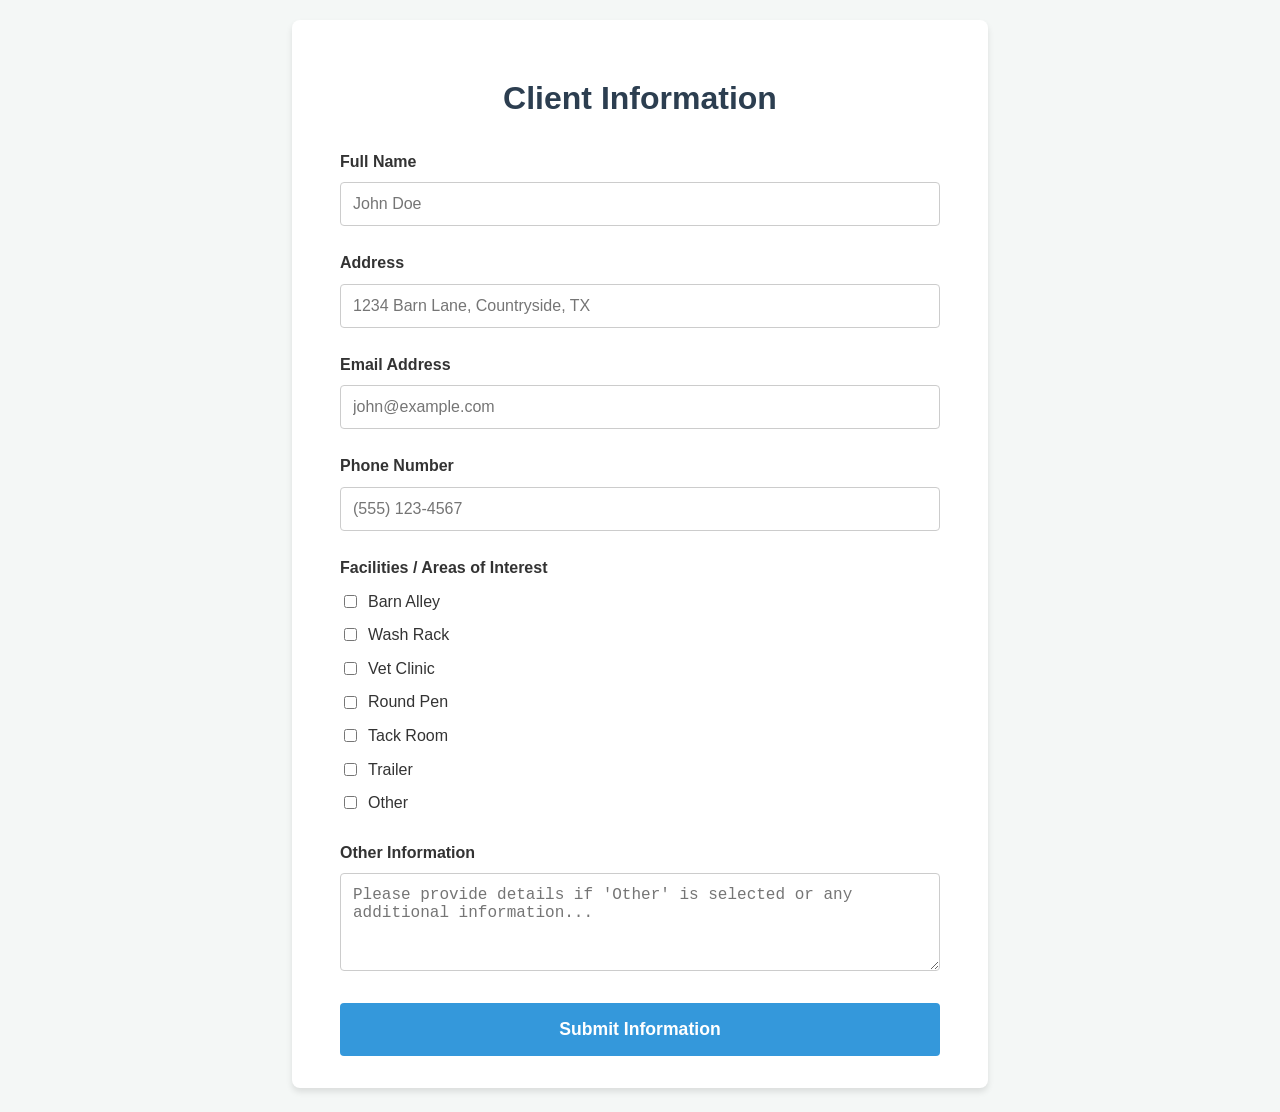
==== index.html @ 36c503e8 "Design Client Landing Page for Information Capture with Checkboxes and Additional Field (6959571d794" ====
<!DOCTYPE html>
<html lang="en">
<head>
    <meta charset="UTF-8">
    <meta name="viewport" content="width=device-width, initial-scale=1.0">
    <title>Client Information Capture</title>
    <link rel="stylesheet" href="style.css">
</head>
<body>
    <div class="container">
        <h1>Client Information</h1>
        <form name="client-info" method="POST" data-netlify="true" netlify-honeypot="bot-field">
            <!-- Hidden honeypot field for spam protection -->
            <p class="hidden">
                <label>Don’t fill this out if you’re human: <input name="bot-field" /></label>
            </p>

            <div class="form-group">
                <label for="name">Full Name</label>
                <input type="text" id="name" name="name" required placeholder="John Doe">
            </div>

            <div class="form-group">
                <label for="address">Address</label>
                <input type="text" id="address" name="address" required placeholder="1234 Barn Lane, Countryside, TX">
            </div>

            <div class="form-group">
                <label for="email">Email Address</label>
                <input type="email" id="email" name="email" required placeholder="john@example.com">
            </div>

            <div class="form-group">
                <label for="phone">Phone Number</label>
                <input type="tel" id="phone" name="phone" required placeholder="(555) 123-4567">
            </div>

            <div class="form-group">
                <label>Facilities / Areas of Interest</label>
                <div class="checkbox-group">
                    <div class="checkbox-item">
                        <input type="checkbox" id="barn-alley" name="facilities" value="Barn Alley">
                        <label for="barn-alley">Barn Alley</label>
                    </div>
                    <div class="checkbox-item">
                        <input type="checkbox" id="wash-rack" name="facilities" value="Wash Rack">
                        <label for="wash-rack">Wash Rack</label>
                    </div>
                    <div class="checkbox-item">
                        <input type="checkbox" id="vet-clinic" name="facilities" value="Vet Clinic">
                        <label for="vet-clinic">Vet Clinic</label>
                    </div>
                    <div class="checkbox-item">
                        <input type="checkbox" id="round-pen" name="facilities" value="Round Pen">
                        <label for="round-pen">Round Pen</label>
                    </div>
                    <div class="checkbox-item">
                        <input type="checkbox" id="tack-room" name="facilities" value="Tack Room">
                        <label for="tack-room">Tack Room</label>
                    </div>
                    <div class="checkbox-item">
                        <input type="checkbox" id="trailer" name="facilities" value="Trailer">
                        <label for="trailer">Trailer</label>
                    </div>
                    <div class="checkbox-item">
                        <input type="checkbox" id="other" name="facilities" value="Other">
                        <label for="other">Other</label>
                    </div>
                </div>
            </div>

            <div class="form-group">
                <label for="other-info">Other Information</label>
                <textarea id="other-info" name="other-info" rows="4" placeholder="Please provide details if 'Other' is selected or any additional information..."></textarea>
            </div>

            <button type="submit">Submit Information</button>
        </form>
    </div>
</body>
</html>
---- style.css ----
body {
    font-family: 'Segoe UI', Tahoma, Geneva, Verdana, sans-serif;
    line-height: 1.6;
    color: #333;
    background-color: #f4f7f6;
    margin: 0;
    padding: 0;
    display: flex;
    justify-content: center;
    align-items: center;
    min-height: 100vh;
}

.container {
    background: #fff;
    padding: 2rem 3rem;
    border-radius: 8px;
    box-shadow: 0 4px 6px rgba(0, 0, 0, 0.1);
    width: 100%;
    max-width: 600px;
    margin: 20px;
}

h1 {
    text-align: center;
    color: #2c3e50;
    margin-bottom: 1.5rem;
}

.form-group {
    margin-bottom: 1.5rem;
}

label {
    display: block;
    margin-bottom: 0.5rem;
    font-weight: 600;
}

input[type="text"],
input[type="email"],
input[type="tel"],
textarea {
    width: 100%;
    padding: 0.75rem;
    border: 1px solid #ccc;
    border-radius: 4px;
    font-size: 1rem;
    box-sizing: border-box; /* Ensures padding doesn't affect width */
}

input[type="text"]:focus,
input[type="email"]:focus,
input[type="tel"]:focus,
textarea:focus {
    border-color: #3498db;
    outline: none;
    box-shadow: 0 0 0 2px rgba(52, 152, 219, 0.2);
}

.checkbox-group {
    display: flex;
    flex-direction: column;
    gap: 0.5rem;
}

.checkbox-item {
    display: flex;
    align-items: center;
    gap: 0.5rem;
}

.checkbox-item input[type="checkbox"] {
    width: auto;
    cursor: pointer;
}

.checkbox-item label {
    margin-bottom: 0;
    font-weight: normal;
    cursor: pointer;
}

button {
    display: block;
    width: 100%;
    padding: 1rem;
    background-color: #3498db;
    color: #fff;
    border: none;
    border-radius: 4px;
    font-size: 1.1rem;
    font-weight: bold;
    cursor: pointer;
    transition: background-color 0.3s ease;
}

button:hover {
    background-color: #2980b9;
}

.hidden {
    display: none;
}
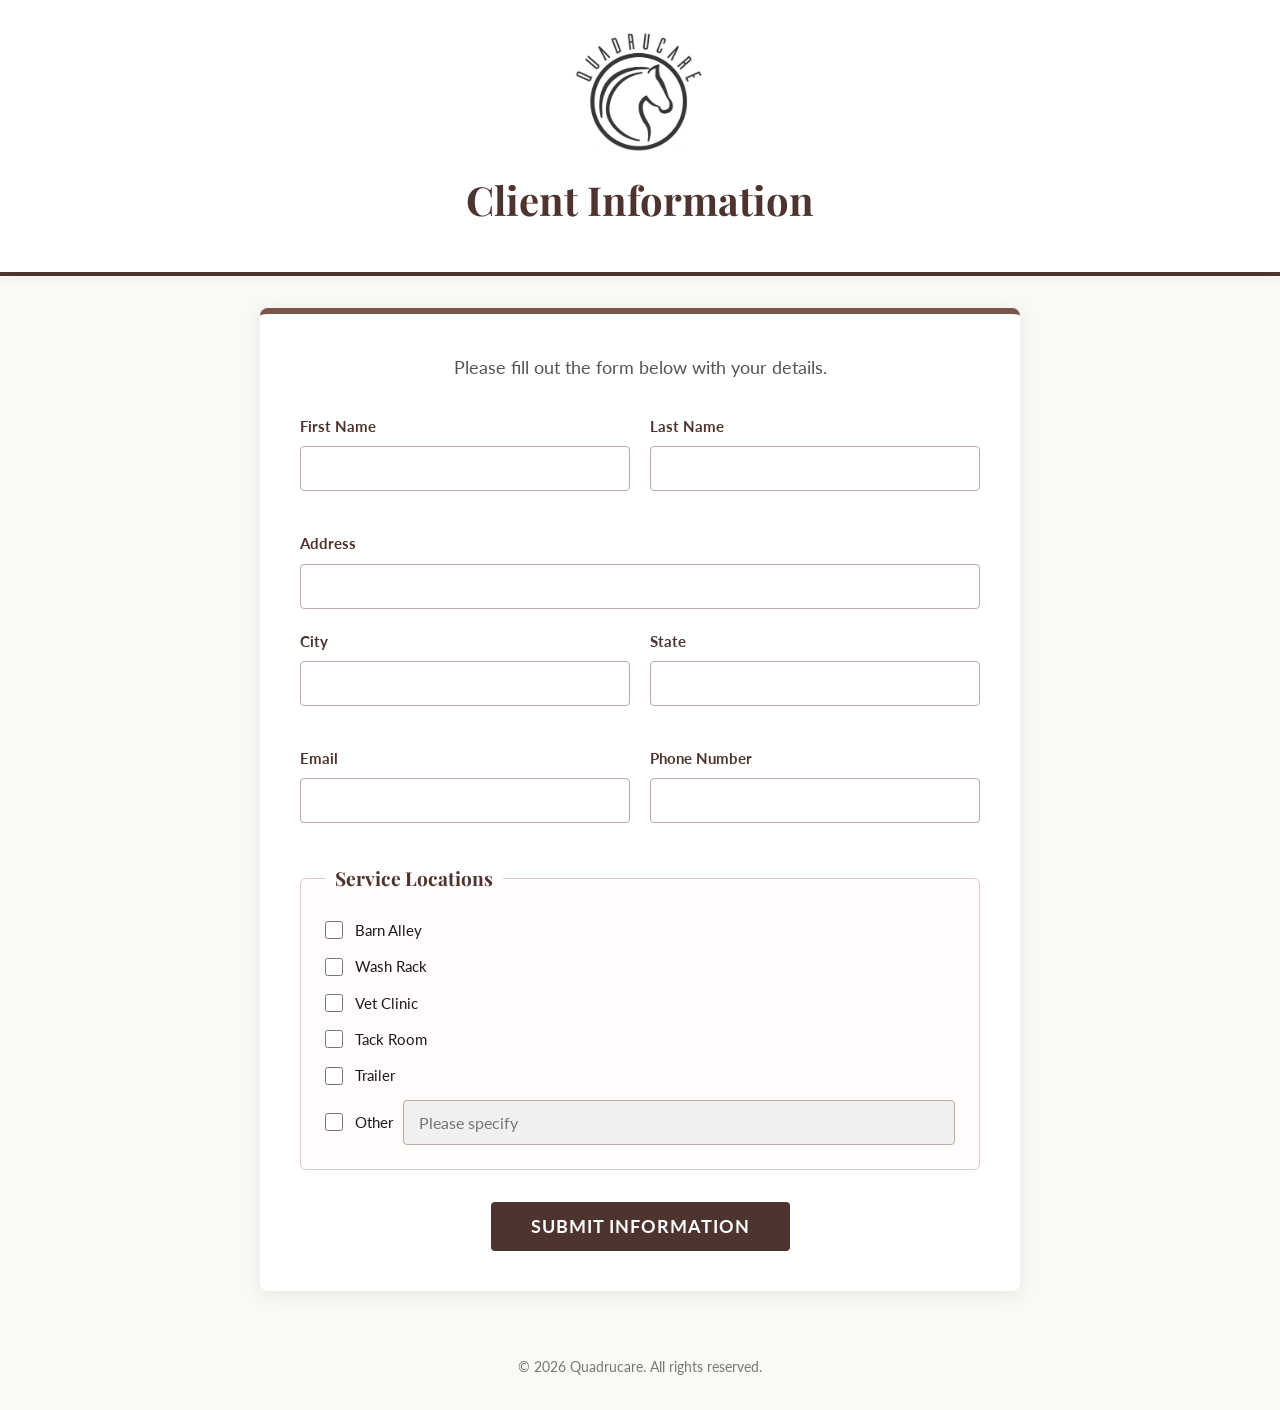
==== commit 0e4c41bb: "Design a Client Landing Page with Contact Form and Service Options (69596012948bf4a23d449a80)" ====
--- a/index.html
+++ b/index.html
@@ -3,79 +3,121 @@
 <head>
     <meta charset="UTF-8">
     <meta name="viewport" content="width=device-width, initial-scale=1.0">
-    <title>Client Information Capture</title>
-    <link rel="stylesheet" href="style.css">
+    <title>Client Information - Quadrucare</title>
+    <link rel="stylesheet" href="styles.css">
+    <link rel="preconnect" href="https://fonts.googleapis.com">
+    <link rel="preconnect" href="https://fonts.gstatic.com" crossorigin>
+    <link href="https://fonts.googleapis.com/css2?family=Playfair+Display:wght@700&family=Lato:wght@400;700&display=swap" rel="stylesheet">
 </head>
 <body>
-    <div class="container">
-        <h1>Client Information</h1>
-        <form name="client-info" method="POST" data-netlify="true" netlify-honeypot="bot-field">
-            <!-- Hidden honeypot field for spam protection -->
-            <p class="hidden">
-                <label>Don’t fill this out if you’re human: <input name="bot-field" /></label>
-            </p>
+    <header>
+        <div class="container header-content">
+            <img src="images/logo.jpg" alt="Quadrucare Logo" class="logo">
+            <h1>Client Information</h1>
+        </div>
+    </header>
 
-            <div class="form-group">
-                <label for="name">Full Name</label>
-                <input type="text" id="name" name="name" required placeholder="John Doe">
-            </div>
+    <main class="container">
+        <section class="form-section">
+            <p class="intro-text">Please fill out the form below with your details.</p>
+            
+            <form name="client-info" method="POST" data-netlify="true" class="client-form">
+                <input type="hidden" name="form-name" value="client-info">
+                
+                <div class="form-group-row">
+                    <div class="form-group">
+                        <label for="firstName">First Name</label>
+                        <input type="text" id="firstName" name="firstName" required>
+                    </div>
+                    <div class="form-group">
+                        <label for="lastName">Last Name</label>
+                        <input type="text" id="lastName" name="lastName" required>
+                    </div>
+                </div>
 
-            <div class="form-group">
-                <label for="address">Address</label>
-                <input type="text" id="address" name="address" required placeholder="1234 Barn Lane, Countryside, TX">
-            </div>
+                <div class="form-group">
+                    <label for="address">Address</label>
+                    <input type="text" id="address" name="address" required>
+                </div>
 
-            <div class="form-group">
-                <label for="email">Email Address</label>
-                <input type="email" id="email" name="email" required placeholder="john@example.com">
-            </div>
+                <div class="form-group-row">
+                    <div class="form-group">
+                        <label for="city">City</label>
+                        <input type="text" id="city" name="city" required>
+                    </div>
+                    <div class="form-group">
+                        <label for="state">State</label>
+                        <input type="text" id="state" name="state" required>
+                    </div>
+                </div>
 
-            <div class="form-group">
-                <label for="phone">Phone Number</label>
-                <input type="tel" id="phone" name="phone" required placeholder="(555) 123-4567">
-            </div>
+                <div class="form-group-row">
+                    <div class="form-group">
+                        <label for="email">Email</label>
+                        <input type="email" id="email" name="email" required>
+                    </div>
+                    <div class="form-group">
+                        <label for="phone">Phone Number</label>
+                        <input type="tel" id="phone" name="phone" required>
+                    </div>
+                </div>
 
-            <div class="form-group">
-                <label>Facilities / Areas of Interest</label>
-                <div class="checkbox-group">
-                    <div class="checkbox-item">
-                        <input type="checkbox" id="barn-alley" name="facilities" value="Barn Alley">
-                        <label for="barn-alley">Barn Alley</label>
+                <fieldset class="checkbox-group">
+                    <legend>Service Locations</legend>
+                    <div class="checkbox-option">
+                        <input type="checkbox" id="barnAlley" name="locations" value="Barn Alley">
+                        <label for="barnAlley">Barn Alley</label>
                     </div>
-                    <div class="checkbox-item">
-                        <input type="checkbox" id="wash-rack" name="facilities" value="Wash Rack">
-                        <label for="wash-rack">Wash Rack</label>
+                    <div class="checkbox-option">
+                        <input type="checkbox" id="washRack" name="locations" value="Wash Rack">
+                        <label for="washRack">Wash Rack</label>
                     </div>
-                    <div class="checkbox-item">
-                        <input type="checkbox" id="vet-clinic" name="facilities" value="Vet Clinic">
-                        <label for="vet-clinic">Vet Clinic</label>
+                    <div class="checkbox-option">
+                        <input type="checkbox" id="vetClinic" name="locations" value="Vet Clinic">
+                        <label for="vetClinic">Vet Clinic</label>
                     </div>
-                    <div class="checkbox-item">
-                        <input type="checkbox" id="round-pen" name="facilities" value="Round Pen">
-                        <label for="round-pen">Round Pen</label>
+                    <div class="checkbox-option">
+                        <input type="checkbox" id="tackRoom" name="locations" value="Tack Room">
+                        <label for="tackRoom">Tack Room</label>
                     </div>
-                    <div class="checkbox-item">
-                        <input type="checkbox" id="tack-room" name="facilities" value="Tack Room">
-                        <label for="tack-room">Tack Room</label>
-                    </div>
-                    <div class="checkbox-item">
-                        <input type="checkbox" id="trailer" name="facilities" value="Trailer">
+                    <div class="checkbox-option">
+                        <input type="checkbox" id="trailer" name="locations" value="Trailer">
                         <label for="trailer">Trailer</label>
                     </div>
-                    <div class="checkbox-item">
-                        <input type="checkbox" id="other" name="facilities" value="Other">
+                    <div class="checkbox-option other-option">
+                        <input type="checkbox" id="other" name="locations" value="Other">
                         <label for="other">Other</label>
+                        <input type="text" id="otherInfo" name="otherInfo" placeholder="Please specify" disabled class="other-input">
                     </div>
+                </fieldset>
+
+                <div class="form-actions">
+                    <button type="submit" class="submit-btn">Submit Information</button>
                 </div>
-            </div>
+            </form>
+        </section>
+    </main>
 
-            <div class="form-group">
-                <label for="other-info">Other Information</label>
-                <textarea id="other-info" name="other-info" rows="4" placeholder="Please provide details if 'Other' is selected or any additional information..."></textarea>
-            </div>
+    <footer>
+        <div class="container">
+            <p>&copy; 2026 Quadrucare. All rights reserved.</p>
+        </div>
+    </footer>
 
-            <button type="submit">Submit Information</button>
-        </form>
-    </div>
+    <script>
+        // Script to handle 'Other' checkbox interaction
+        const otherCheckbox = document.getElementById('other');
+        const otherInput = document.getElementById('otherInfo');
+
+        otherCheckbox.addEventListener('change', function() {
+            if (this.checked) {
+                otherInput.disabled = false;
+                otherInput.focus();
+            } else {
+                otherInput.disabled = true;
+                otherInput.value = ''; // Clear input if unchecked
+            }
+        });
+    </script>
 </body>
 </html>
--- a/styles.css
+++ b/styles.css
@@ -0,0 +1,223 @@
+:root {
+    --primary-black: #1A1A1A;
+    --primary-brown: #4E342E;
+    --secondary-brown: #795548;
+    --accent-brown: #D7CCC8;
+    --white: #FFFFFF;
+    --off-white: #FAF9F6;
+    --border-color: #BCAAA4;
+}
+
+* {
+    box-sizing: border-box;
+    margin: 0;
+    padding: 0;
+}
+
+body {
+    font-family: 'Lato', sans-serif;
+    background-color: var(--off-white);
+    color: var(--primary-black);
+    line-height: 1.6;
+}
+
+.container {
+    max-width: 800px;
+    margin: 0 auto;
+    padding: 0 20px;
+}
+
+header {
+    background-color: var(--white);
+    border-bottom: 4px solid var(--primary-brown);
+    padding: 2rem 0;
+    margin-bottom: 2rem;
+    box-shadow: 0 2px 10px rgba(0,0,0,0.05);
+}
+
+.header-content {
+    display: flex;
+    flex-direction: column;
+    align-items: center;
+    text-align: center;
+}
+
+.logo {
+    max-height: 120px;
+    margin-bottom: 1rem;
+    display: block;
+}
+
+h1 {
+    font-family: 'Playfair Display', serif;
+    color: var(--primary-brown);
+    font-size: 2.5rem;
+    margin-bottom: 0.5rem;
+}
+
+.form-section {
+    background-color: var(--white);
+    padding: 2.5rem;
+    border-radius: 8px;
+    box-shadow: 0 4px 20px rgba(0,0,0,0.08);
+    border-top: 6px solid var(--secondary-brown);
+}
+
+.intro-text {
+    text-align: center;
+    margin-bottom: 2rem;
+    color: #555;
+    font-size: 1.1rem;
+}
+
+.form-group-row {
+    display: flex;
+    gap: 20px;
+    margin-bottom: 20px;
+}
+
+.form-group-row .form-group {
+    flex: 1;
+}
+
+.form-group {
+    margin-bottom: 20px;
+}
+
+label {
+    display: block;
+    margin-bottom: 8px;
+    font-weight: 700;
+    color: var(--primary-brown);
+    font-size: 0.95rem;
+}
+
+input[type="text"],
+input[type="email"],
+input[type="tel"] {
+    width: 100%;
+    padding: 12px 15px;
+    border: 1px solid var(--border-color);
+    border-radius: 4px;
+    font-family: 'Lato', sans-serif;
+    font-size: 1rem;
+    transition: border-color 0.3s, box-shadow 0.3s;
+}
+
+input[type="text"]:focus,
+input[type="email"]:focus,
+input[type="tel"]:focus {
+    outline: none;
+    border-color: var(--primary-brown);
+    box-shadow: 0 0 0 3px rgba(93, 64, 55, 0.1);
+}
+
+fieldset.checkbox-group {
+    border: 1px solid var(--accent-brown);
+    padding: 1.5rem;
+    border-radius: 6px;
+    margin-bottom: 2rem;
+    background-color: #fffcfb;
+}
+
+legend {
+    padding: 0 10px;
+    font-weight: 700;
+    color: var(--primary-brown);
+    font-family: 'Playfair Display', serif;
+    font-size: 1.2rem;
+}
+
+.checkbox-option {
+    display: flex;
+    align-items: center;
+    margin-bottom: 12px;
+}
+
+.checkbox-option:last-child {
+    margin-bottom: 0;
+}
+
+.checkbox-option input[type="checkbox"] {
+    margin-right: 12px;
+    width: 18px;
+    height: 18px;
+    accent-color: var(--primary-brown);
+    cursor: pointer;
+}
+
+.checkbox-option label {
+    margin-bottom: 0;
+    font-weight: 400;
+    cursor: pointer;
+    color: var(--primary-black);
+}
+
+.other-option {
+    flex-wrap: wrap;
+}
+
+.other-input {
+    flex: 1;
+    margin-left: 10px;
+    min-width: 200px;
+}
+
+.other-input:disabled {
+    background-color: #f0f0f0;
+    cursor: not-allowed;
+}
+
+.form-actions {
+    text-align: center;
+    margin-top: 2rem;
+}
+
+.submit-btn {
+    background-color: var(--primary-brown);
+    color: var(--white);
+    border: none;
+    padding: 14px 40px;
+    font-size: 1.1rem;
+    font-weight: 700;
+    border-radius: 4px;
+    cursor: pointer;
+    transition: background-color 0.3s, transform 0.2s;
+    font-family: 'Lato', sans-serif;
+    text-transform: uppercase;
+    letter-spacing: 1px;
+}
+
+.submit-btn:hover {
+    background-color: #3E2723;
+    transform: translateY(-2px);
+}
+
+.submit-btn:active {
+    transform: translateY(0);
+}
+
+footer {
+    text-align: center;
+    padding: 2rem 0;
+    color: #777;
+    font-size: 0.9rem;
+    margin-top: 2rem;
+}
+
+@media (max-width: 600px) {
+    .form-group-row {
+        flex-direction: column;
+        gap: 0;
+    }
+    
+    .form-section {
+        padding: 1.5rem;
+    }
+    
+    .other-input {
+        margin-left: 0;
+        margin-top: 10px;
+        width: 100%;
+    }
+}
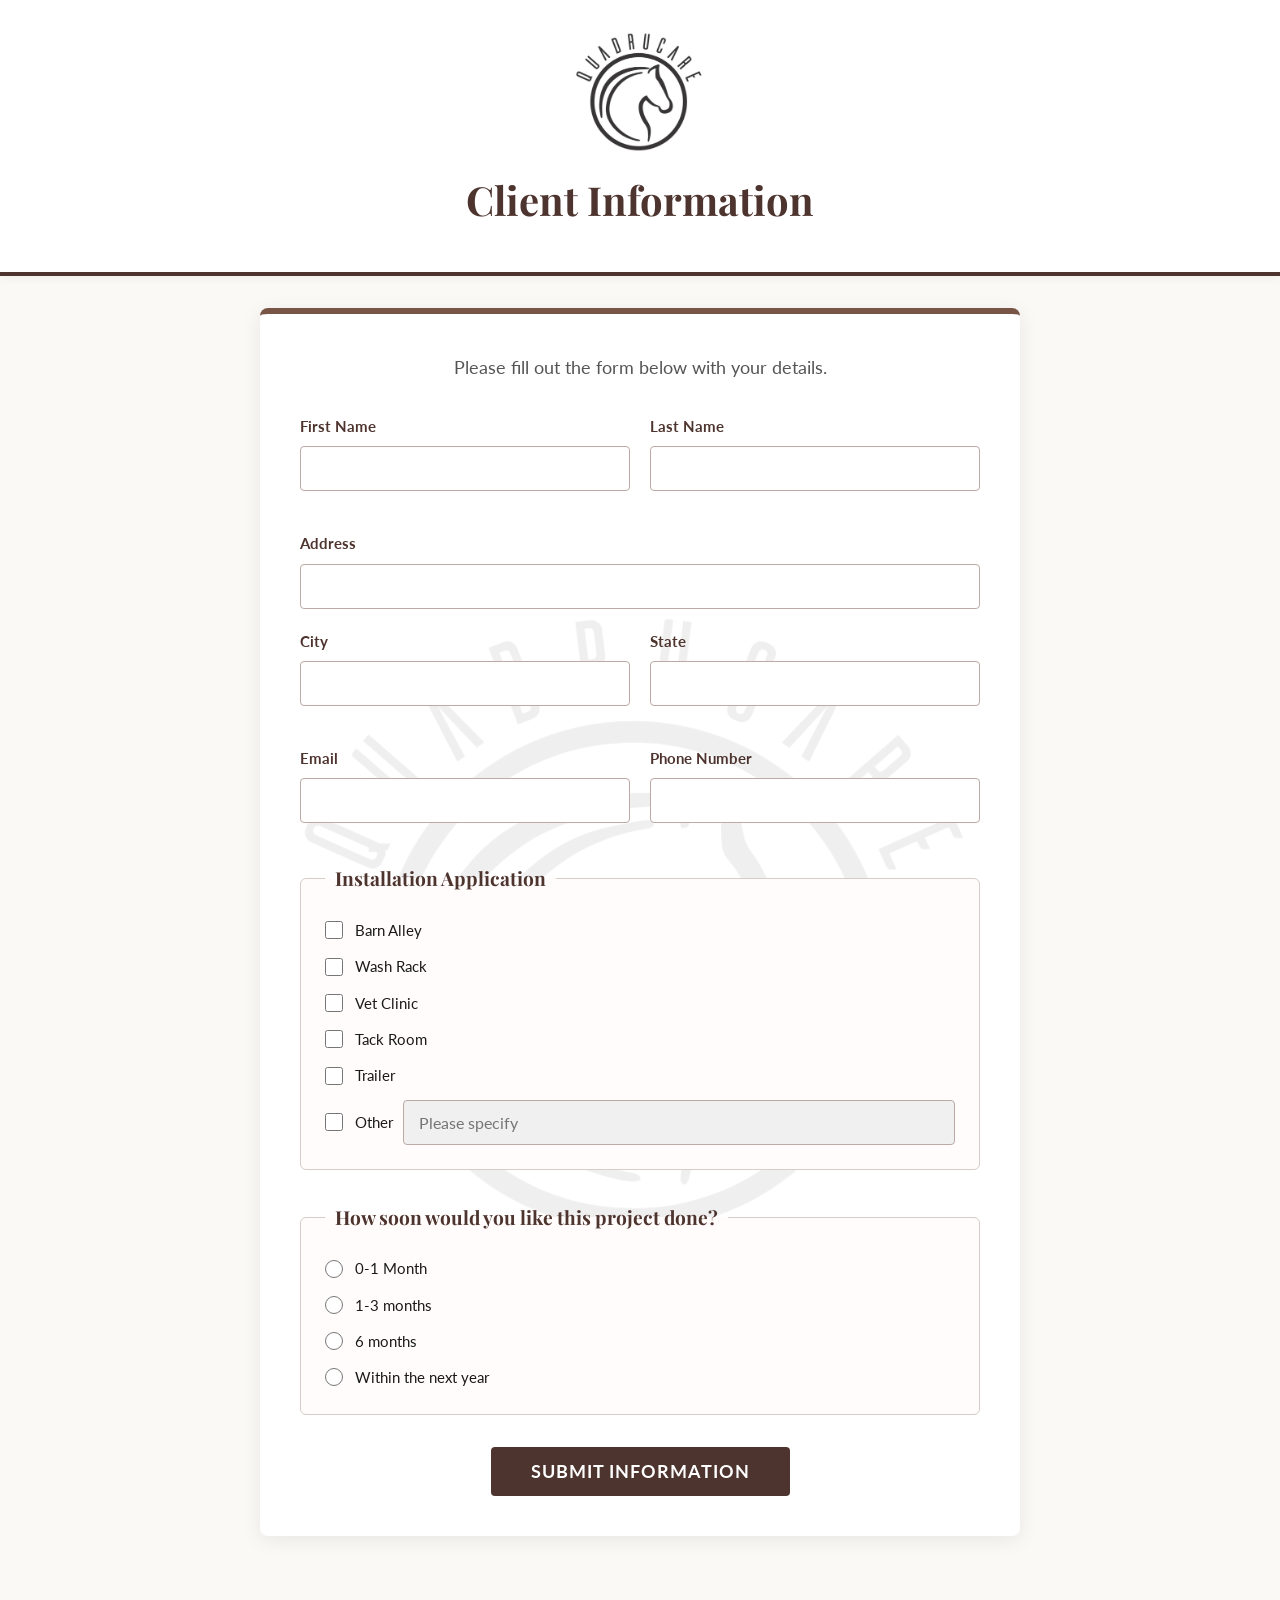
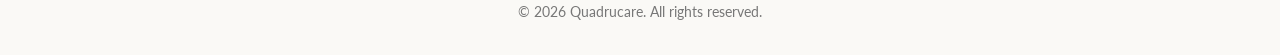
==== commit f86d2f73: "Design a Client Landing Page with Contact Form and Service Options - Session 3 (69596012948bf4a23d44" ====
--- a/index.html
+++ b/index.html
@@ -63,7 +63,7 @@
                 </div>
 
                 <fieldset class="checkbox-group">
-                    <legend>Service Locations</legend>
+                    <legend>Installation Application</legend>
                     <div class="checkbox-option">
                         <input type="checkbox" id="barnAlley" name="locations" value="Barn Alley">
                         <label for="barnAlley">Barn Alley</label>
@@ -88,6 +88,26 @@
                         <input type="checkbox" id="other" name="locations" value="Other">
                         <label for="other">Other</label>
                         <input type="text" id="otherInfo" name="otherInfo" placeholder="Please specify" disabled class="other-input">
+                    </div>
+                </fieldset>
+
+                <fieldset class="checkbox-group">
+                    <legend>How soon would you like this project done?</legend>
+                    <div class="checkbox-option">
+                        <input type="radio" id="timeline-0-1" name="timeline" value="0-1 Month">
+                        <label for="timeline-0-1">0-1 Month</label>
+                    </div>
+                    <div class="checkbox-option">
+                        <input type="radio" id="timeline-1-3" name="timeline" value="1-3 months">
+                        <label for="timeline-1-3">1-3 months</label>
+                    </div>
+                    <div class="checkbox-option">
+                        <input type="radio" id="timeline-6" name="timeline" value="6 months">
+                        <label for="timeline-6">6 months</label>
+                    </div>
+                    <div class="checkbox-option">
+                        <input type="radio" id="timeline-year" name="timeline" value="within the next year">
+                        <label for="timeline-year">Within the next year</label>
                     </div>
                 </fieldset>
 
--- a/styles.css
+++ b/styles.css
@@ -61,6 +61,30 @@
     border-radius: 8px;
     box-shadow: 0 4px 20px rgba(0,0,0,0.08);
     border-top: 6px solid var(--secondary-brown);
+    position: relative;
+    overflow: hidden;
+}
+
+.form-section::before {
+    content: "";
+    position: absolute;
+    top: 50%;
+    left: 50%;
+    transform: translate(-50%, -50%);
+    width: 90%;
+    height: 90%;
+    background-image: url('images/logo.jpg');
+    background-repeat: no-repeat;
+    background-position: center;
+    background-size: contain;
+    opacity: 0.08;
+    pointer-events: none;
+    z-index: 0;
+}
+
+.form-section > * {
+    position: relative;
+    z-index: 1;
 }
 
 .intro-text {
@@ -138,7 +162,8 @@
     margin-bottom: 0;
 }
 
-.checkbox-option input[type="checkbox"] {
+.checkbox-option input[type="checkbox"],
+.checkbox-option input[type="radio"] {
     margin-right: 12px;
     width: 18px;
     height: 18px;
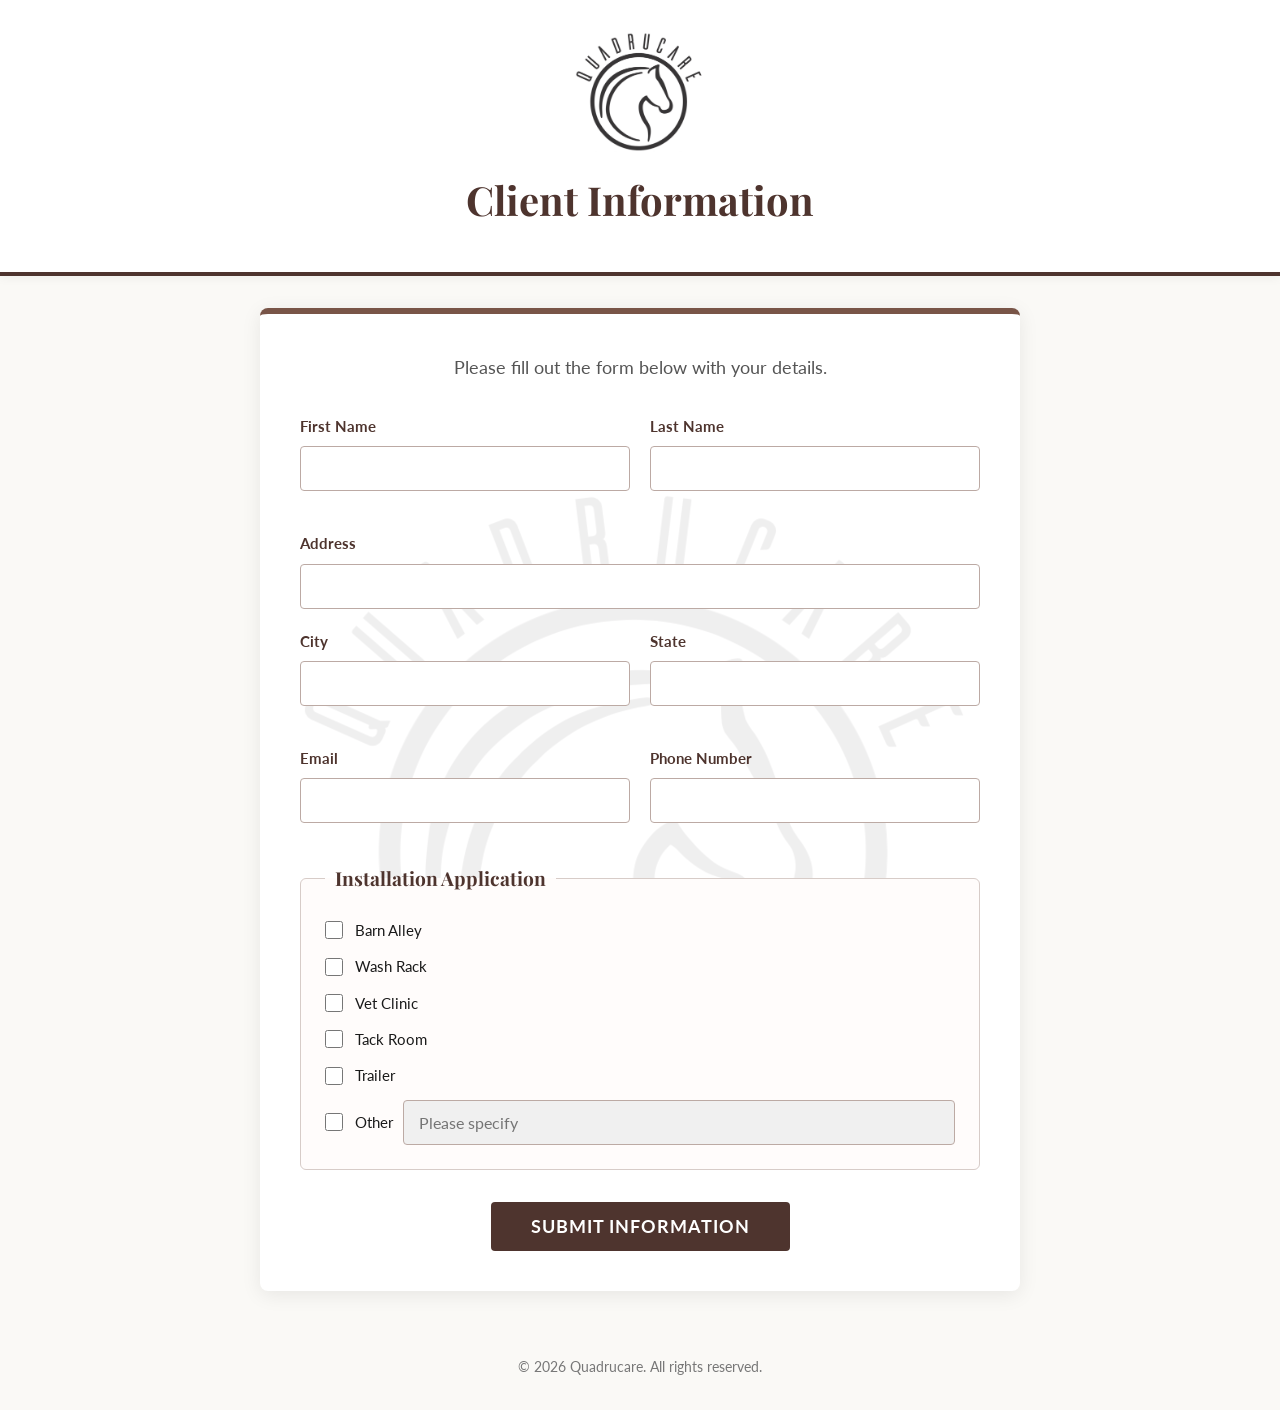
==== commit 30ed22c6: "Design a Client Landing Page with Contact Form and Service Options - Session 2 (69596012948bf4a23d44" ====
--- a/index.html
+++ b/index.html
@@ -91,26 +91,6 @@
                     </div>
                 </fieldset>
 
-                <fieldset class="checkbox-group">
-                    <legend>How soon would you like this project done?</legend>
-                    <div class="checkbox-option">
-                        <input type="radio" id="timeline-0-1" name="timeline" value="0-1 Month">
-                        <label for="timeline-0-1">0-1 Month</label>
-                    </div>
-                    <div class="checkbox-option">
-                        <input type="radio" id="timeline-1-3" name="timeline" value="1-3 months">
-                        <label for="timeline-1-3">1-3 months</label>
-                    </div>
-                    <div class="checkbox-option">
-                        <input type="radio" id="timeline-6" name="timeline" value="6 months">
-                        <label for="timeline-6">6 months</label>
-                    </div>
-                    <div class="checkbox-option">
-                        <input type="radio" id="timeline-year" name="timeline" value="within the next year">
-                        <label for="timeline-year">Within the next year</label>
-                    </div>
-                </fieldset>
-
                 <div class="form-actions">
                     <button type="submit" class="submit-btn">Submit Information</button>
                 </div>
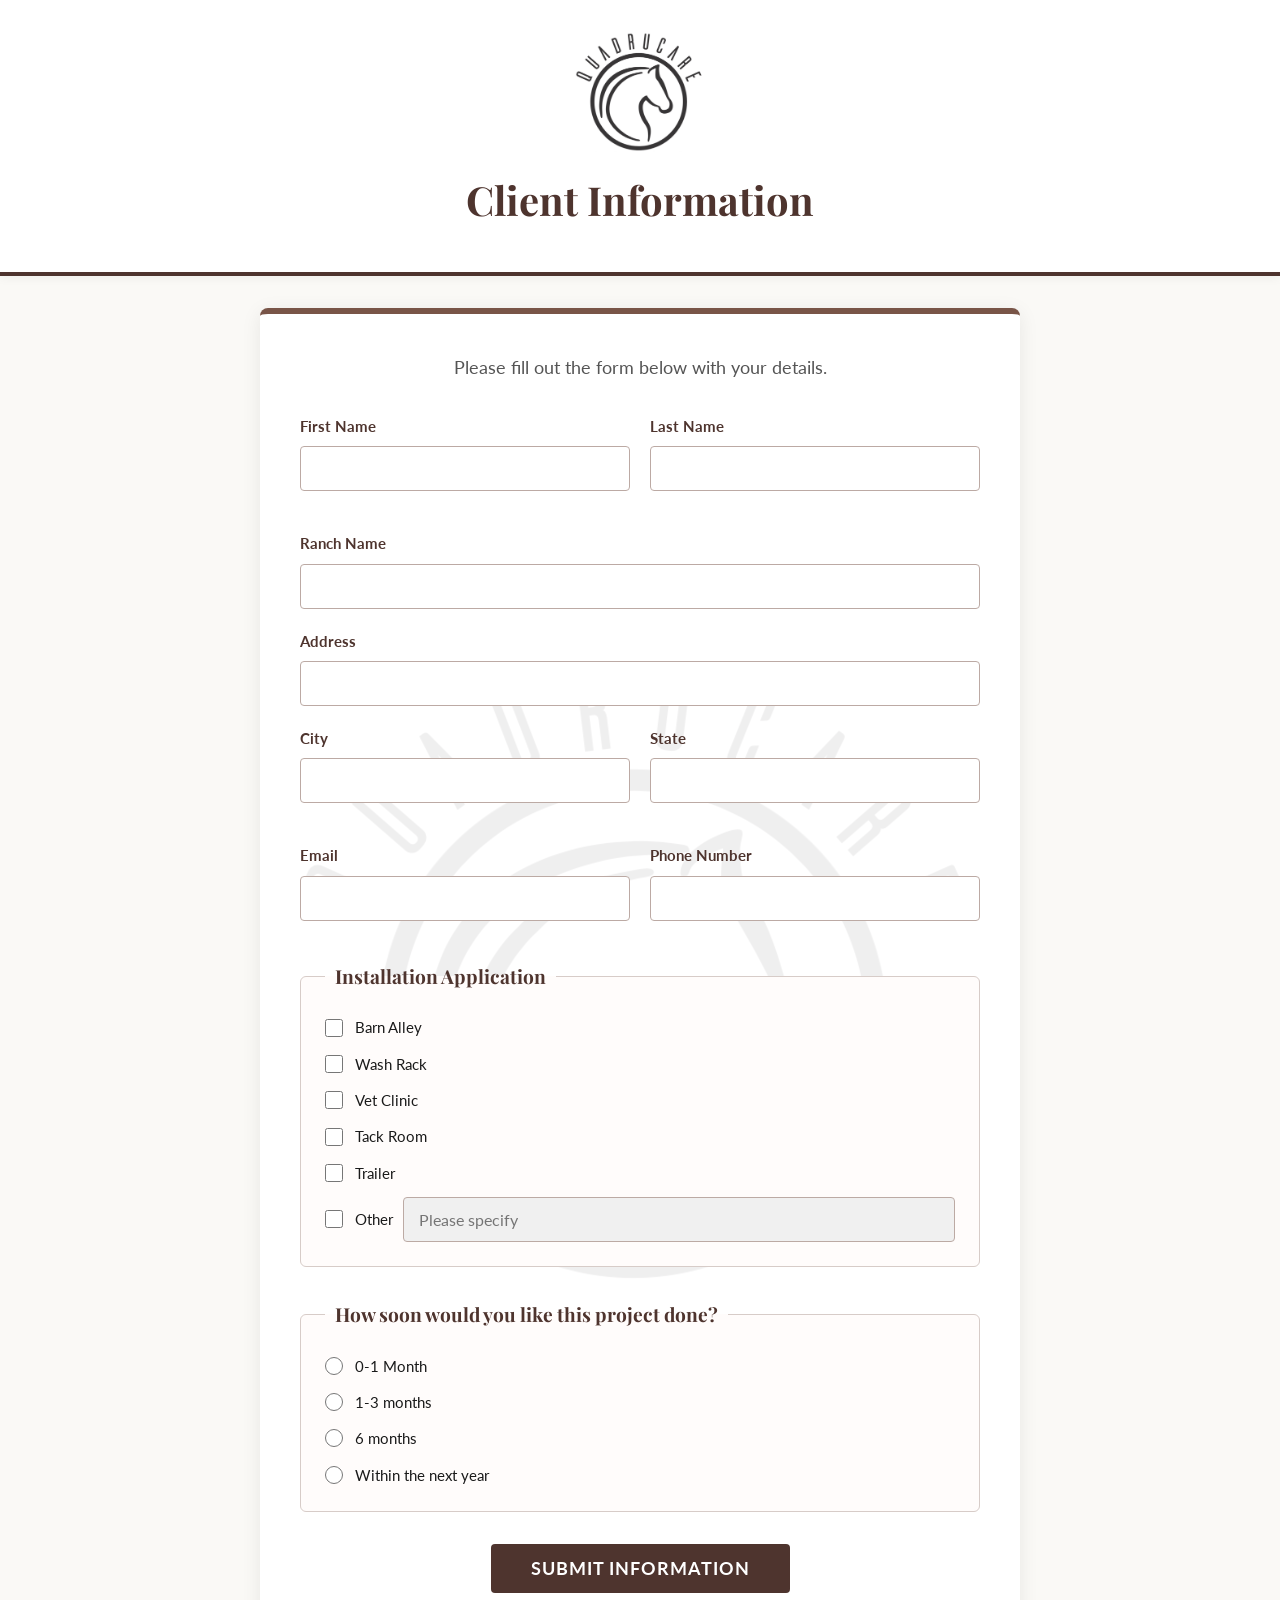
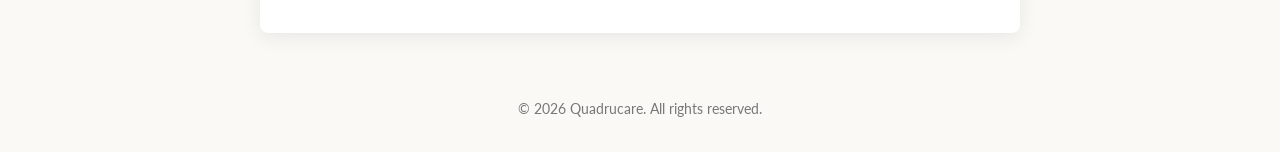
==== commit b58525fb: "Design a Client Landing Page with Contact Form and Service Options - Session 4 (69596012948bf4a23d44" ====
--- a/index.html
+++ b/index.html
@@ -33,6 +33,11 @@
                         <label for="lastName">Last Name</label>
                         <input type="text" id="lastName" name="lastName" required>
                     </div>
+                </div>
+
+                <div class="form-group">
+                    <label for="ranchName">Ranch Name</label>
+                    <input type="text" id="ranchName" name="ranchName" required>
                 </div>
 
                 <div class="form-group">
@@ -91,6 +96,26 @@
                     </div>
                 </fieldset>
 
+                <fieldset class="checkbox-group">
+                    <legend>How soon would you like this project done?</legend>
+                    <div class="checkbox-option">
+                        <input type="radio" id="timeline-0-1" name="timeline" value="0-1 Month">
+                        <label for="timeline-0-1">0-1 Month</label>
+                    </div>
+                    <div class="checkbox-option">
+                        <input type="radio" id="timeline-1-3" name="timeline" value="1-3 months">
+                        <label for="timeline-1-3">1-3 months</label>
+                    </div>
+                    <div class="checkbox-option">
+                        <input type="radio" id="timeline-6" name="timeline" value="6 months">
+                        <label for="timeline-6">6 months</label>
+                    </div>
+                    <div class="checkbox-option">
+                        <input type="radio" id="timeline-year" name="timeline" value="within the next year">
+                        <label for="timeline-year">Within the next year</label>
+                    </div>
+                </fieldset>
+
                 <div class="form-actions">
                     <button type="submit" class="submit-btn">Submit Information</button>
                 </div>
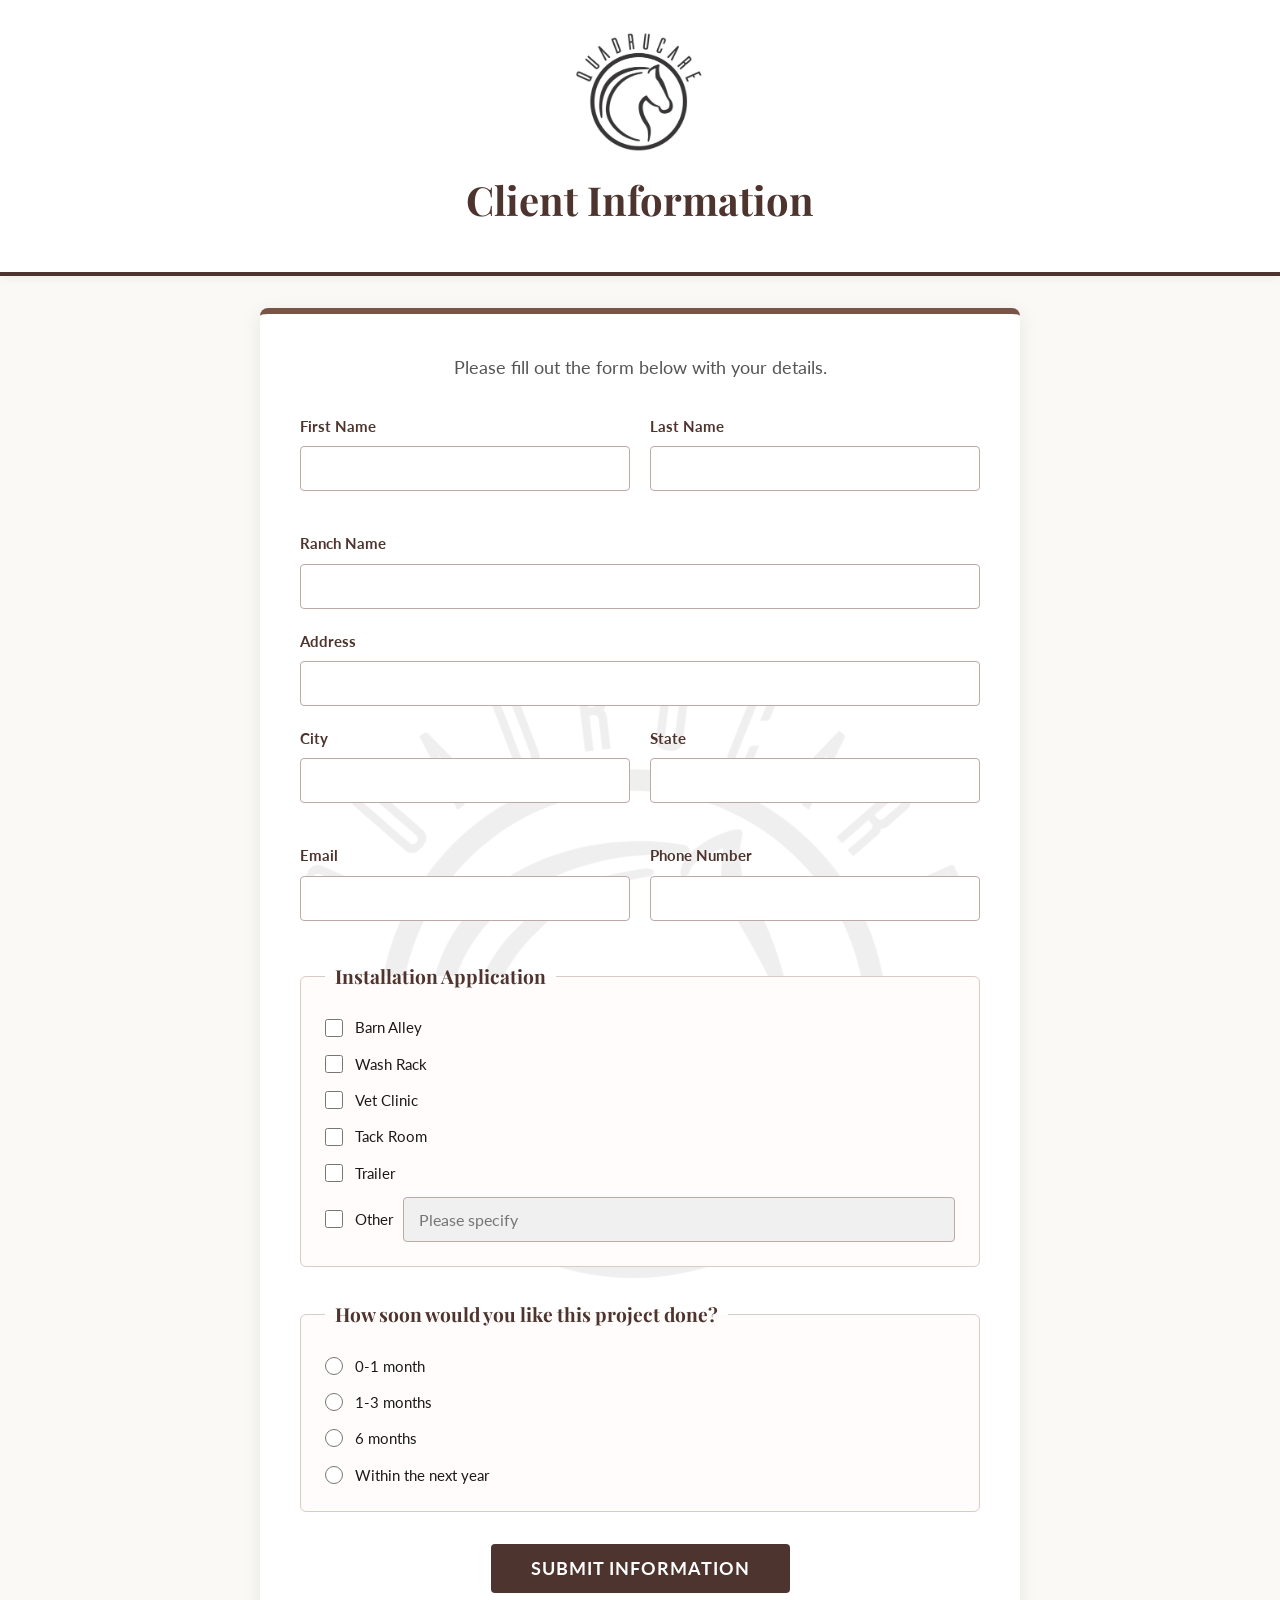
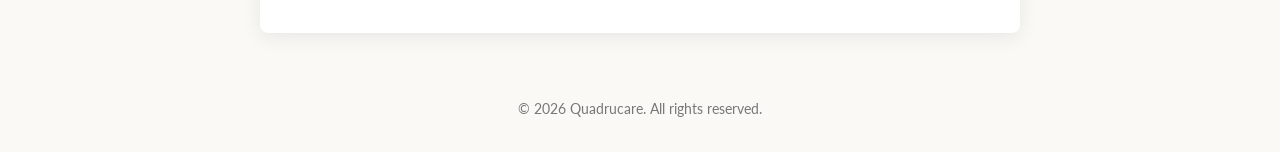
==== commit b0ae7b76: "Design a Client Landing Page with Contact Form and Service Options - Session 1 (69596012948bf4a23d44" ====
--- a/index.html
+++ b/index.html
@@ -99,8 +99,8 @@
                 <fieldset class="checkbox-group">
                     <legend>How soon would you like this project done?</legend>
                     <div class="checkbox-option">
-                        <input type="radio" id="timeline-0-1" name="timeline" value="0-1 Month">
-                        <label for="timeline-0-1">0-1 Month</label>
+                        <input type="radio" id="timeline-0-1" name="timeline" value="0-1 month">
+                        <label for="timeline-0-1">0-1 month</label>
                     </div>
                     <div class="checkbox-option">
                         <input type="radio" id="timeline-1-3" name="timeline" value="1-3 months">
